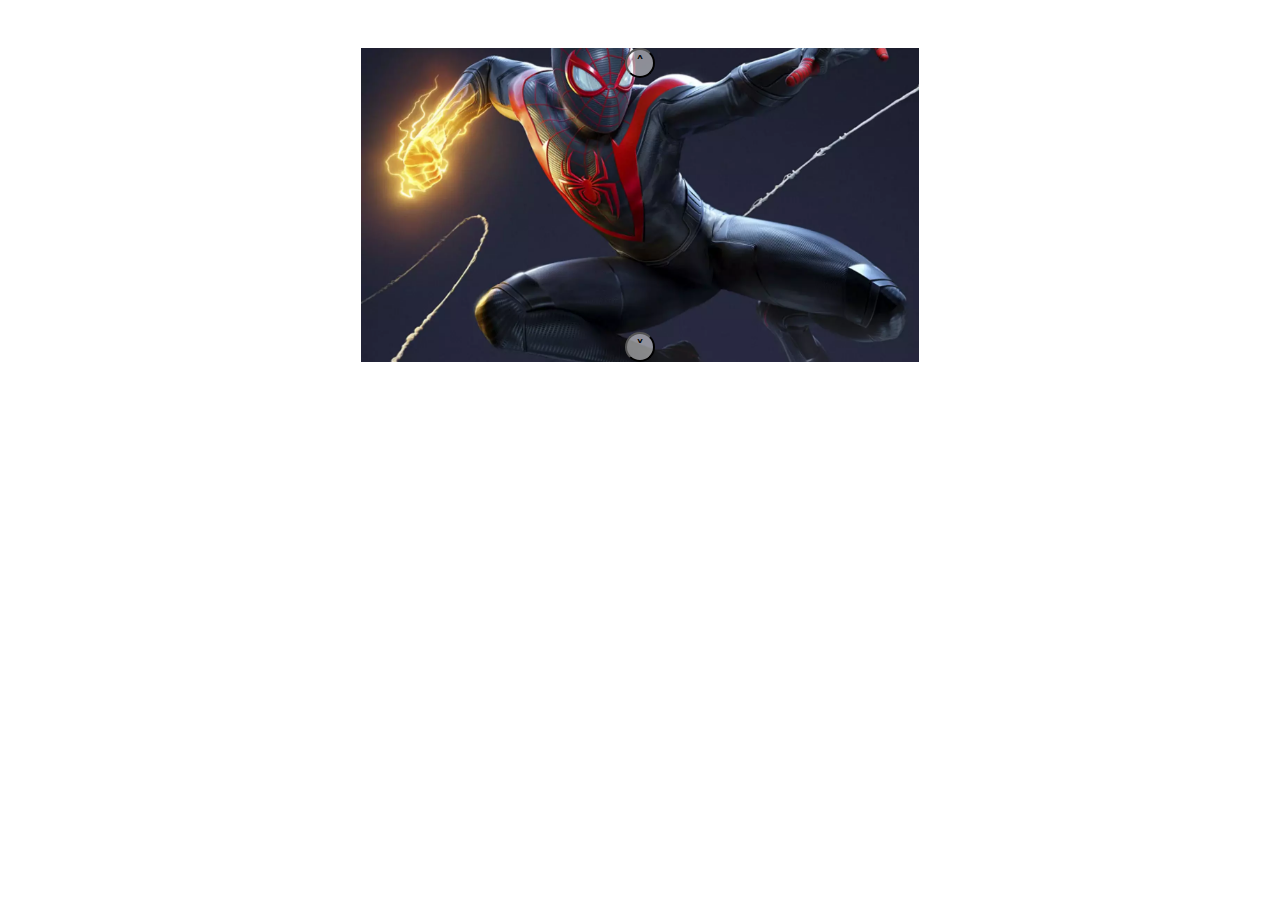
==== index-bonus.html @ 198092aa "new js file adds all img tags + changes visibility" ====
<!DOCTYPE html>
<html lang="en">
<head>
    <meta charset="UTF-8">
    <meta http-equiv="X-UA-Compatible" content="IE=edge">
    <meta name="viewport" content="width=device-width, initial-scale=1.0">
    <link rel="stylesheet" href="https://cdn.jsdelivr.net/npm/bootstrap@5.2.2/dist/css/bootstrap.min.css">
    <link rel="stylesheet" href="css/style-bonus.css">
    <title>Js Carousel - Bonus</title>
</head>
<body>
    
    <div class="container py-5">
        <div class="img_container">
            <button id="button_up">&#708;</button>
            <button id="button_down">&#709;</button>
        </div>
    </div>
    <script src="js/script-bonus.js"></script>
</body>
</html>
---- css/style-bonus.css ----
.img_container{
    margin: auto;
    width: 50%;
    aspect-ratio: 16/9;
    position: relative;
}

.img_container .img_carousel{
    width: 100%;
    height: 100%;
    aspect-ratio: 16/9;
    object-fit: cover;
    position: absolute;
    opacity: 0;
    transition: opacity .3s;
}

.img_carousel.visible{
    opacity: 1;
}

button{
    position: absolute;
    height: fit-content;
    transform: translateX(-50%);
    color: black;
    width: 30px;
    aspect-ratio: 1;
    display: flex;
    justify-content: center;
    align-items: center;
    border-radius: 50%;
    background-color: rgba(255, 255, 255, 0.493);
    font-weight: bold;
    z-index: 10;
}

button#button_up{
    top: 0;
    left: 50%;
}

button#button_down{
    bottom: 0;
    left: 50%;
}
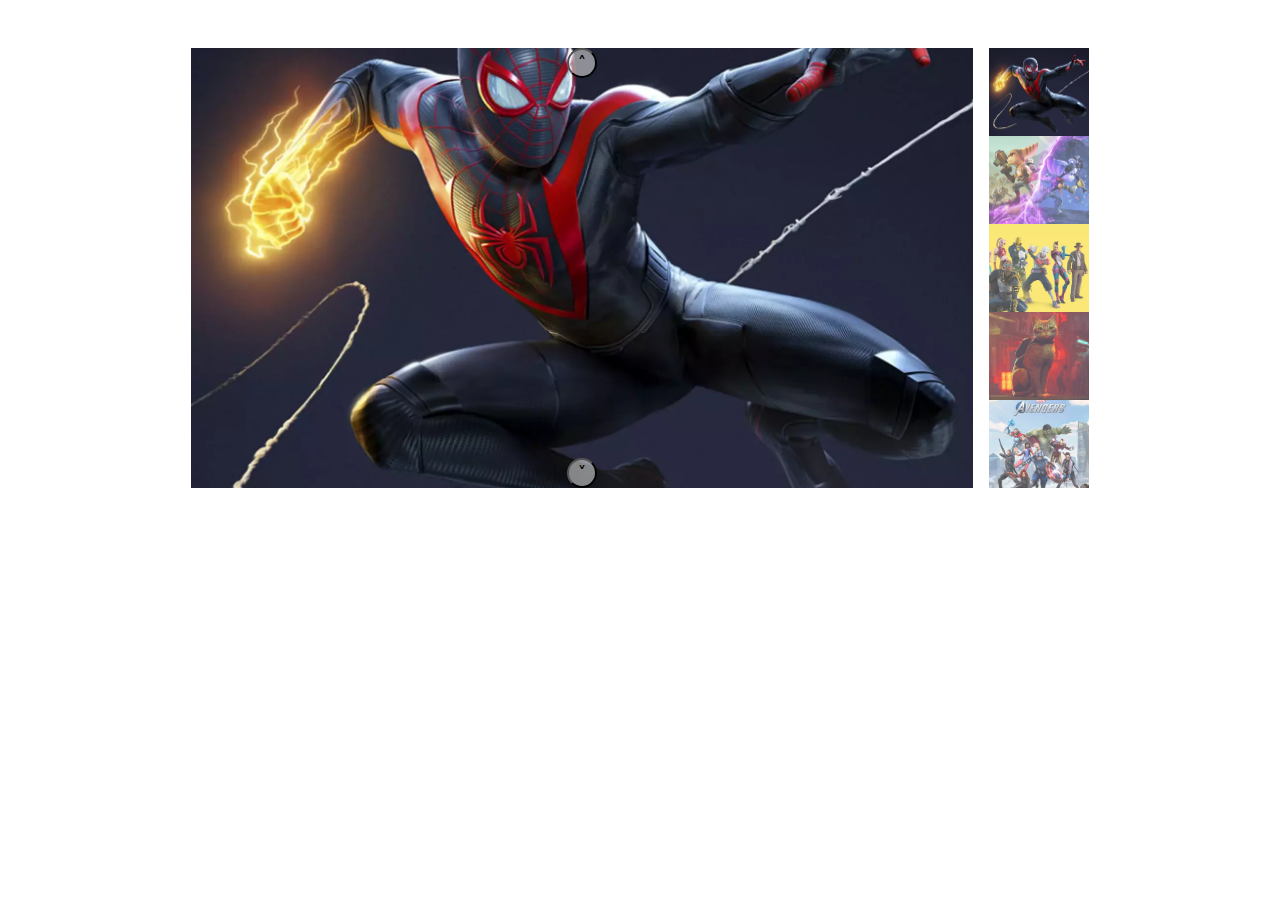
==== commit b776a8b0: "added thumbnails" ====
--- a/index-bonus.html
+++ b/index-bonus.html
@@ -10,10 +10,13 @@
 </head>
 <body>
     
-    <div class="container py-5">
-        <div class="img_container">
-            <button id="button_up">&#708;</button>
-            <button id="button_down">&#709;</button>
+    <div class="container">
+        <div class="carousel_container py-5 d-flex justify-content-center gap-3">
+            <div class="img_container">
+                <button id="button_up">&#708;</button>
+                <button id="button_down">&#709;</button>
+            </div>
+            <div class="thumbnail_container d-flex flex-column"></div>
         </div>
     </div>
     <script src="js/script-bonus.js"></script>
--- a/css/style-bonus.css
+++ b/css/style-bonus.css
@@ -1,6 +1,5 @@
 .img_container{
-    margin: auto;
-    width: 50%;
+    width: 70%;
     aspect-ratio: 16/9;
     position: relative;
 }
@@ -9,13 +8,30 @@
     width: 100%;
     height: 100%;
     aspect-ratio: 16/9;
-    object-fit: cover;
     position: absolute;
     opacity: 0;
+}
+
+.thumbnail_container{
+    width: 100px;
+    height: 440px;
+}
+
+.thumbnail_container .img_thumbnail{
+    height: calc(100% / 5);
+    opacity: .7;
+}
+
+.img_thumbnail,
+.img_carousel{
+    object-fit: cover;
+    object-position: right;
     transition: opacity .3s;
 }
 
-.img_carousel.visible{
+
+.img_carousel.visible,
+.img_thumbnail.visible{
     opacity: 1;
 }
 
